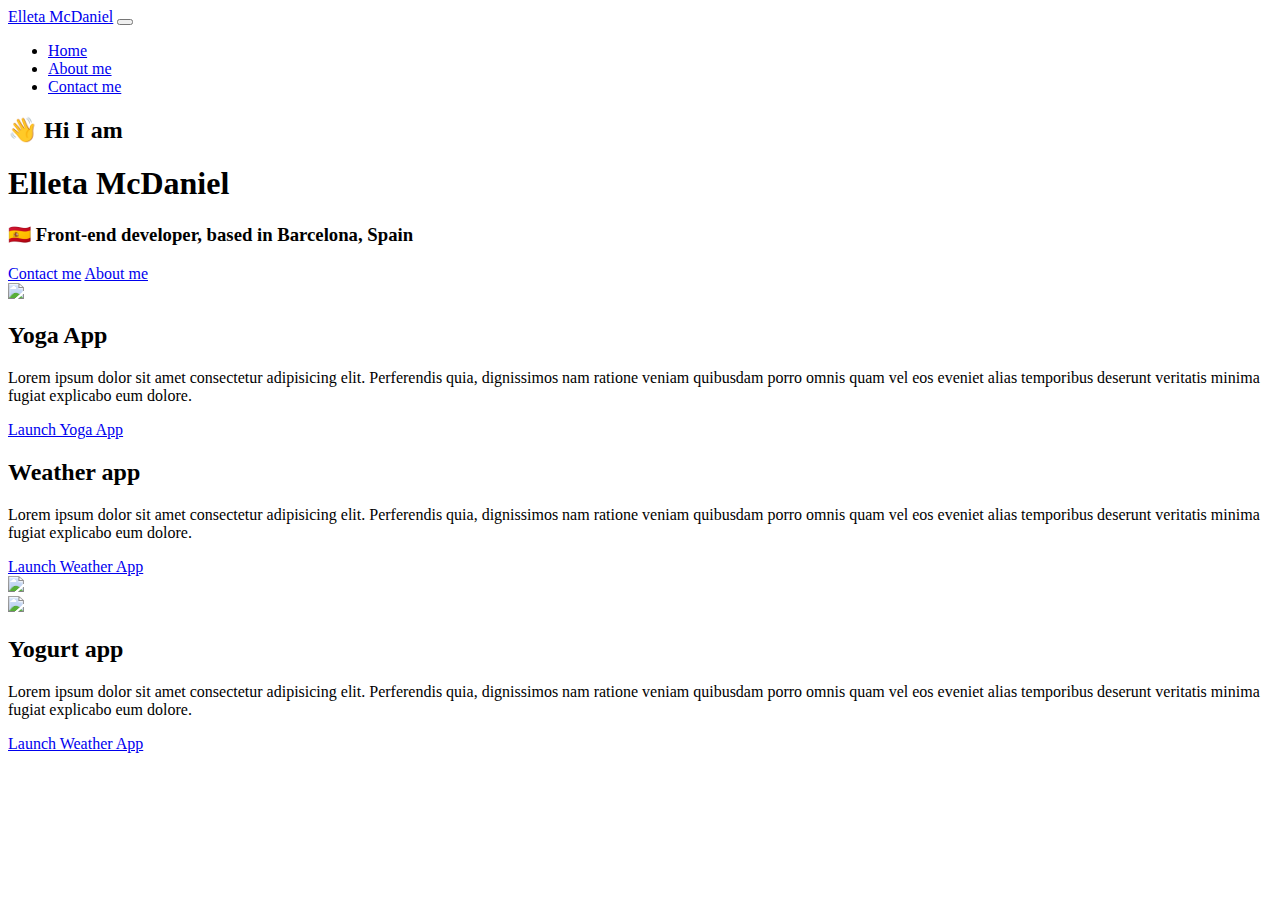
==== index.html @ 6b98476c "week3 project-struture upload" ====
<!DOCTYPE html>
<html lang="en">

<head>
    <meta charset="UTF-8" />
    <meta http-equiv="X-UA-Compatible" content="IE=edge" />
    <meta name="viewport" content="width=device-width, initial-scale=1.0" />
    <title>Elleta McDaniel</title>
<link rel="stylesheet" href="/css/styles.css">
    <link href="https://cdn.jsdelivr.net/npm/bootstrap@5.0.0-beta2/dist/css/bootstrap.min.css" rel="stylesheet"
        integrity="sha384-BmbxuPwQa2lc/FVzBcNJ7UAyJxM6wuqIj61tLrc4wSX0szH/Ev+nYRRuWlolflfl" crossorigin="anonymous" />
    <script src="https://cdn.jsdelivr.net/npm/bootstrap@5.0.0-beta2/dist/js/bootstrap.bundle.min.js"
        integrity="sha384-b5kHyXgcpbZJO/tY9Ul7kGkf1S0CWuKcCD38l8YkeH8z8QjE0GmW1gYU5S9FOnJ0"
        crossorigin="anonymous"></script>
</head>

<body>
    <nav class="navbar navbar-expand-lg navbar-light bg-light fixed-top">
        <div class="container">
            <a class="navbar-brand" href="index.html">Elleta McDaniel</a>
            <button class="navbar-toggler" type="button" data-bs-toggle="collapse" data-bs-target="#navbarNav"
                aria-controls="navbarNav" aria-expanded="false" aria-label="Toggle navigation">
                <span class="navbar-toggler-icon"></span>
            </button>
            <div class="collapse navbar-collapse" id="navbarNav">
                <ul class="navbar-nav">
                    <li class="nav-item">
                        <a class="nav-link active" aria-current="page" href="index.html">Home</a>
                    </li>
                    <li class="nav-item">
                        <a class="nav-link" href="about.html">About me</a>
                    </li>
                    <li class="nav-item">
                        <a class="nav-link" href="about.html#contact">Contact me</a>
                    </li>
                </ul>
            </div>
        </div>
    </nav>
    <h2 class="text-center">👋 Hi I am</h2>
    <h1 class="text-center">Elleta McDaniel</h1>
    <h3 class="text-center">
        🇪🇸 Front-end developer, based in Barcelona, Spain
    </h3>
    <div class="navigation-links mb-5">
        <a href="about.html#contact" class="primary-link">Contact me</a>
        <a href="about.html" class="secondary-link">About me</a>
    </div>

    <div class="container">
        <div class="row">
            <div class="col-6">
                <img src="images/yoga.png" class="img-fluid rounded" />
            </div>
            <div class="col-6">
                <h2 class="mb-3">Yoga App</h2>
                <p>
                    Lorem ipsum dolor sit amet consectetur adipisicing elit. Perferendis
                    quia, dignissimos nam ratione veniam quibusdam porro omnis quam vel
                    eos eveniet alias temporibus deserunt veritatis minima fugiat
                    explicabo eum dolore.
                </p>
                <div class="mt-5">
                    <a href="#" class="primary-link">Launch Yoga App</a>
                </div>
            </div>
        </div>
        <div class="row mt-5">
            <div class="col-6">
                <h2 class="mb-3">Weather app</h2>
                <p>
                    Lorem ipsum dolor sit amet consectetur adipisicing elit. Perferendis
                    quia, dignissimos nam ratione veniam quibusdam porro omnis quam vel
                    eos eveniet alias temporibus deserunt veritatis minima fugiat
                    explicabo eum dolore.
                </p>
                <div class="mt-5">
                    <a href="#" class="primary-link">Launch Weather App</a>
                </div>
            </div>
            <div class="col-6">
                <img src="images/weather.png" class="img-fluid rounded" />
            </div>
        </div>
        <div class="row mt-5">
            <div class="col-6">
                <img src="images/yogurt.png" class="img-fluid rounded" />
            </div>
            <div class="col-6">
                <h2 class="mb-3">Yogurt app</h2>
                <p>
                    Lorem ipsum dolor sit amet consectetur adipisicing elit. Perferendis
                    quia, dignissimos nam ratione veniam quibusdam porro omnis quam vel
                    eos eveniet alias temporibus deserunt veritatis minima fugiat
                    explicabo eum dolore.
                </p>
                <div class="mt-5">
                    <a href="#" class="primary-link">Launch Weather App</a>
                </div>
            </div>
        </div>
    </div>
</body>

</html>
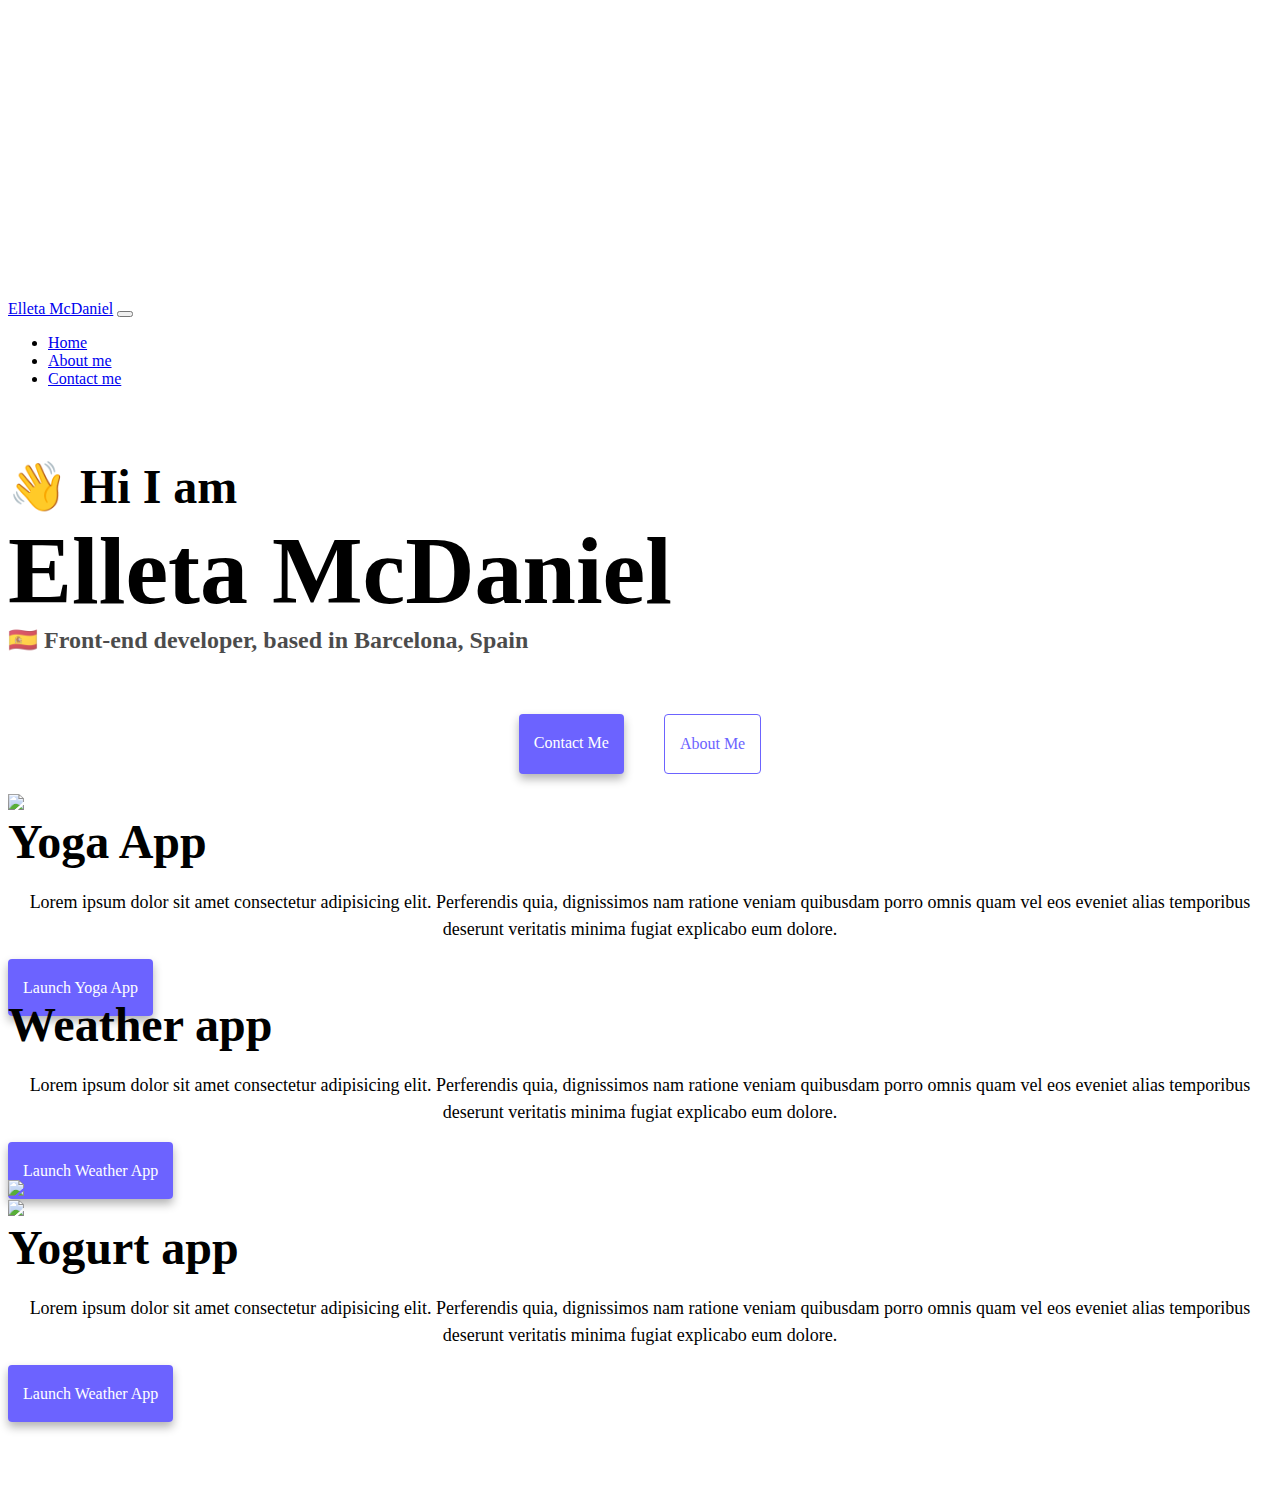
==== commit 223ca320: "bugs" ====
--- a/index.html
+++ b/index.html
@@ -5,19 +5,22 @@
     <meta charset="UTF-8" />
     <meta http-equiv="X-UA-Compatible" content="IE=edge" />
     <meta name="viewport" content="width=device-width, initial-scale=1.0" />
-    <title>Elleta McDaniel</title>
-<link rel="stylesheet" href="/css/styles.css">
+    <meta name="description"
+        content="Elleta McDaniel is a front-end developer based in Barcelona, check out her projects and contact her for job inquiries">
+    <title>Front-end Developer - Elleta McDaniel</title>
+
     <link href="https://cdn.jsdelivr.net/npm/bootstrap@5.0.0-beta2/dist/css/bootstrap.min.css" rel="stylesheet"
         integrity="sha384-BmbxuPwQa2lc/FVzBcNJ7UAyJxM6wuqIj61tLrc4wSX0szH/Ev+nYRRuWlolflfl" crossorigin="anonymous" />
     <script src="https://cdn.jsdelivr.net/npm/bootstrap@5.0.0-beta2/dist/js/bootstrap.bundle.min.js"
         integrity="sha384-b5kHyXgcpbZJO/tY9Ul7kGkf1S0CWuKcCD38l8YkeH8z8QjE0GmW1gYU5S9FOnJ0"
         crossorigin="anonymous"></script>
+        <link rel="stylesheet" href="css/styles.css" />
 </head>
 
 <body>
     <nav class="navbar navbar-expand-lg navbar-light bg-light fixed-top">
         <div class="container">
-            <a class="navbar-brand" href="index.html">Elleta McDaniel</a>
+            <a class="navbar-brand" href="/" title="homepage">Elleta McDaniel</a>
             <button class="navbar-toggler" type="button" data-bs-toggle="collapse" data-bs-target="#navbarNav"
                 aria-controls="navbarNav" aria-expanded="false" aria-label="Toggle navigation">
                 <span class="navbar-toggler-icon"></span>
@@ -37,14 +40,17 @@
             </div>
         </div>
     </nav>
+</br>
+</br>
+</br>
     <h2 class="text-center">👋 Hi I am</h2>
     <h1 class="text-center">Elleta McDaniel</h1>
     <h3 class="text-center">
         🇪🇸 Front-end developer, based in Barcelona, Spain
     </h3>
     <div class="navigation-links mb-5">
-        <a href="about.html#contact" class="primary-link">Contact me</a>
-        <a href="about.html" class="secondary-link">About me</a>
+        <a href="/about.html#contact" class="primary-link" title="Contact Elleta McDaniel" >Contact me</a>
+        <a href="/about.html" class="secondary-link" title="About Elleta McDaniel"  >About me</a>
     </div>
 
     <div class="container">
--- a/css/styles.css
+++ b/css/styles.css
@@ -0,0 +1,118 @@
+:root {
+  --primary-color: #6c63ff;
+  --secondary-color: #f5f2fe;
+  --box-shadow: 0 5px 10px rgba(0, 0, 0, 0.3);
+}
+
+body {
+  padding-top: 150px;
+  margin-top: 150px;
+  padding-bottom: 100px;
+}
+
+h1,
+h2,
+h3 {
+  margin: 0;
+}
+
+h1 {
+  font-size: 96px;
+}
+
+h2 {
+  font-size: 48px;
+}
+
+h3 {
+  font-size: 24px;
+  opacity: 0.7;
+}
+
+p {
+  padding: 20px;
+  border-radius: 4px;
+  font-size: 18px;
+  line-height: 1.5;
+  text-align: center;
+  margin-top: 0;
+  margin-bottom: 1rem;
+}
+
+.navigation-links {
+  display: flex;
+  margin-top: 40px;
+  justify-content: center;
+}
+
+.navigation-links a {
+  margin: 20px;
+  border-radius: 4px;
+  padding: 20px 15px;
+  text-decoration: none;
+  text-transform: capitalize;
+}
+
+.contact-link {
+  background: var(--primary-color);
+  box-shadow: var(--box-shadow);
+  color: white;
+}
+
+.about-link {
+  color: var(--primary-color);
+  border: 1px solid var(--primary-color);
+}
+.about-paragraphs {
+  margin: 30px 0;
+}
+
+.about-paragraphs p {
+  margin: 10px;
+}
+
+.homepage-link {
+  color: var(--primary-color);
+  text-align: center;
+  display: block;
+}
+
+.primary-link {
+  border-radius: 4px;
+  padding: 20px 15px;
+  text-decoration: none;
+  text-transform: capitalize;
+  background: var(--primary-color);
+  box-shadow: var(--box-shadow);
+  color: white;
+}
+
+.secondary-link {
+  border-radius: 4px;
+  padding: 20px 15px;
+  text-decoration: none;
+  text-transform: capitalize;
+  color: var(--primary-color);
+  border: 1px solid var(--primary-color);
+}
+
+.about-paragraphs {
+  display: flex;
+  margin: 30px 0;
+}
+
+.about-paragraphs p {
+  margin: 10px;
+}
+
+.email-link {
+  display: flex;
+  justify-content: center;
+  color: var(--primary-color);
+  font-size: 28px;
+  text-decoration: none;
+}
+
+.email-link:hover {
+  text-decoration: underline;
+}
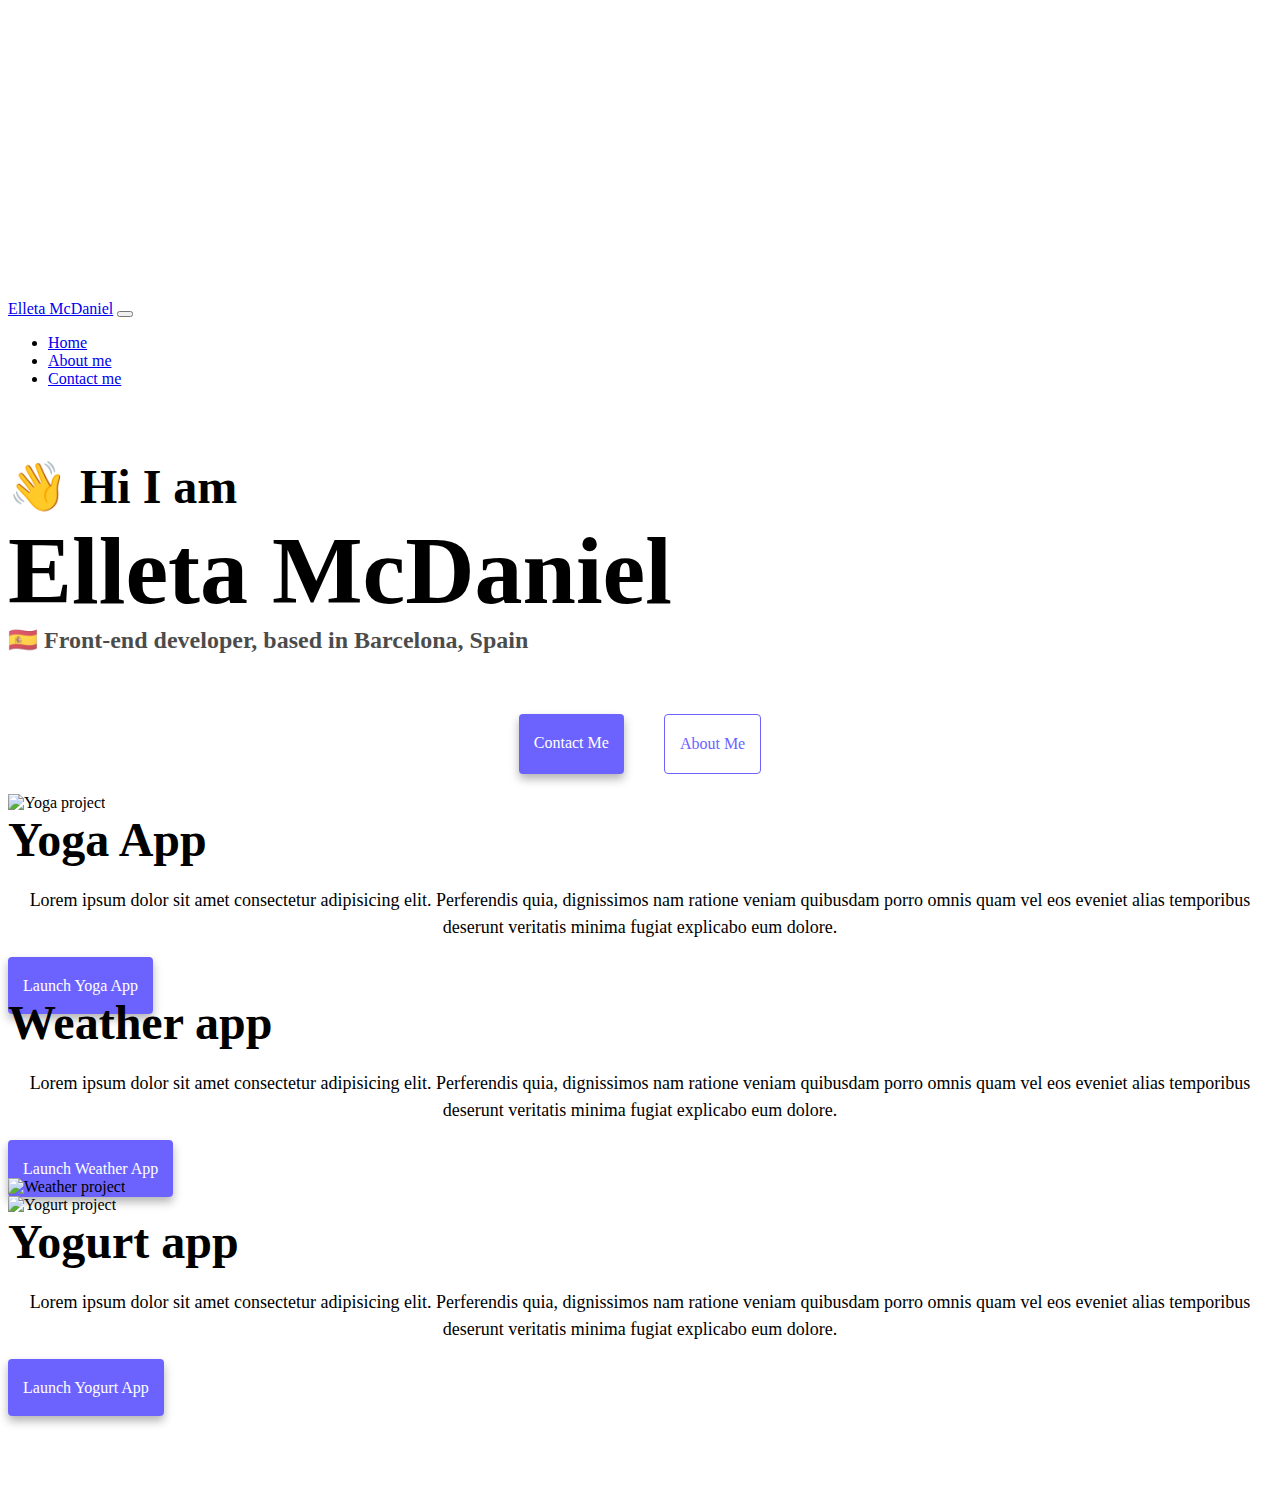
==== commit b1a24c9f: "SEO" ====
--- a/index.html
+++ b/index.html
@@ -31,10 +31,10 @@
                         <a class="nav-link active" aria-current="page" href="index.html">Home</a>
                     </li>
                     <li class="nav-item">
-                        <a class="nav-link" href="about.html">About me</a>
+                        <a class="nav-link" href="about.html"title="About Elleta McDaniel">About me</a>
                     </li>
                     <li class="nav-item">
-                        <a class="nav-link" href="about.html#contact">Contact me</a>
+                        <a class="nav-link" href="about.html#contact" title="Contact Elleta McDaniel">Contact me</a>
                     </li>
                 </ul>
             </div>
@@ -56,7 +56,7 @@
     <div class="container">
         <div class="row">
             <div class="col-6">
-                <img src="images/yoga.png" class="img-fluid rounded" />
+            <img src="/images/yoga.png" alt="Yoga project " class="img-fluid rounded d-none d-sm-block">
             </div>
             <div class="col-6">
                 <h2 class="mb-3">Yoga App</h2>
@@ -67,7 +67,7 @@
                     explicabo eum dolore.
                 </p>
                 <div class="mt-5">
-                    <a href="#" class="primary-link">Launch Yoga App</a>
+                    <a href="#" class="primary-link" title="Yoga Project">Launch Yoga App</a>
                 </div>
             </div>
         </div>
@@ -81,16 +81,16 @@
                     explicabo eum dolore.
                 </p>
                 <div class="mt-5">
-                    <a href="#" class="primary-link">Launch Weather App</a>
+                <a href="#" class="primary-link project-link" title="Weather project">Launch Weather App</a>
                 </div>
             </div>
             <div class="col-6">
-                <img src="images/weather.png" class="img-fluid rounded" />
+                <img src="/images/weather.png" class="img-fluid rounded d-none d-sm-block" alt="Weather project">
             </div>
         </div>
         <div class="row mt-5">
             <div class="col-6">
-                <img src="images/yogurt.png" class="img-fluid rounded" />
+            <img src="/images/yogurt.png" class="img-fluid rounded d-none d-sm-block" alt="Yogurt project">
             </div>
             <div class="col-6">
                 <h2 class="mb-3">Yogurt app</h2>
@@ -101,7 +101,7 @@
                     explicabo eum dolore.
                 </p>
                 <div class="mt-5">
-                    <a href="#" class="primary-link">Launch Weather App</a>
+                <a href="#" class="primary-link project-link" title="Weather project">Launch Yogurt App</a>
                 </div>
             </div>
         </div>
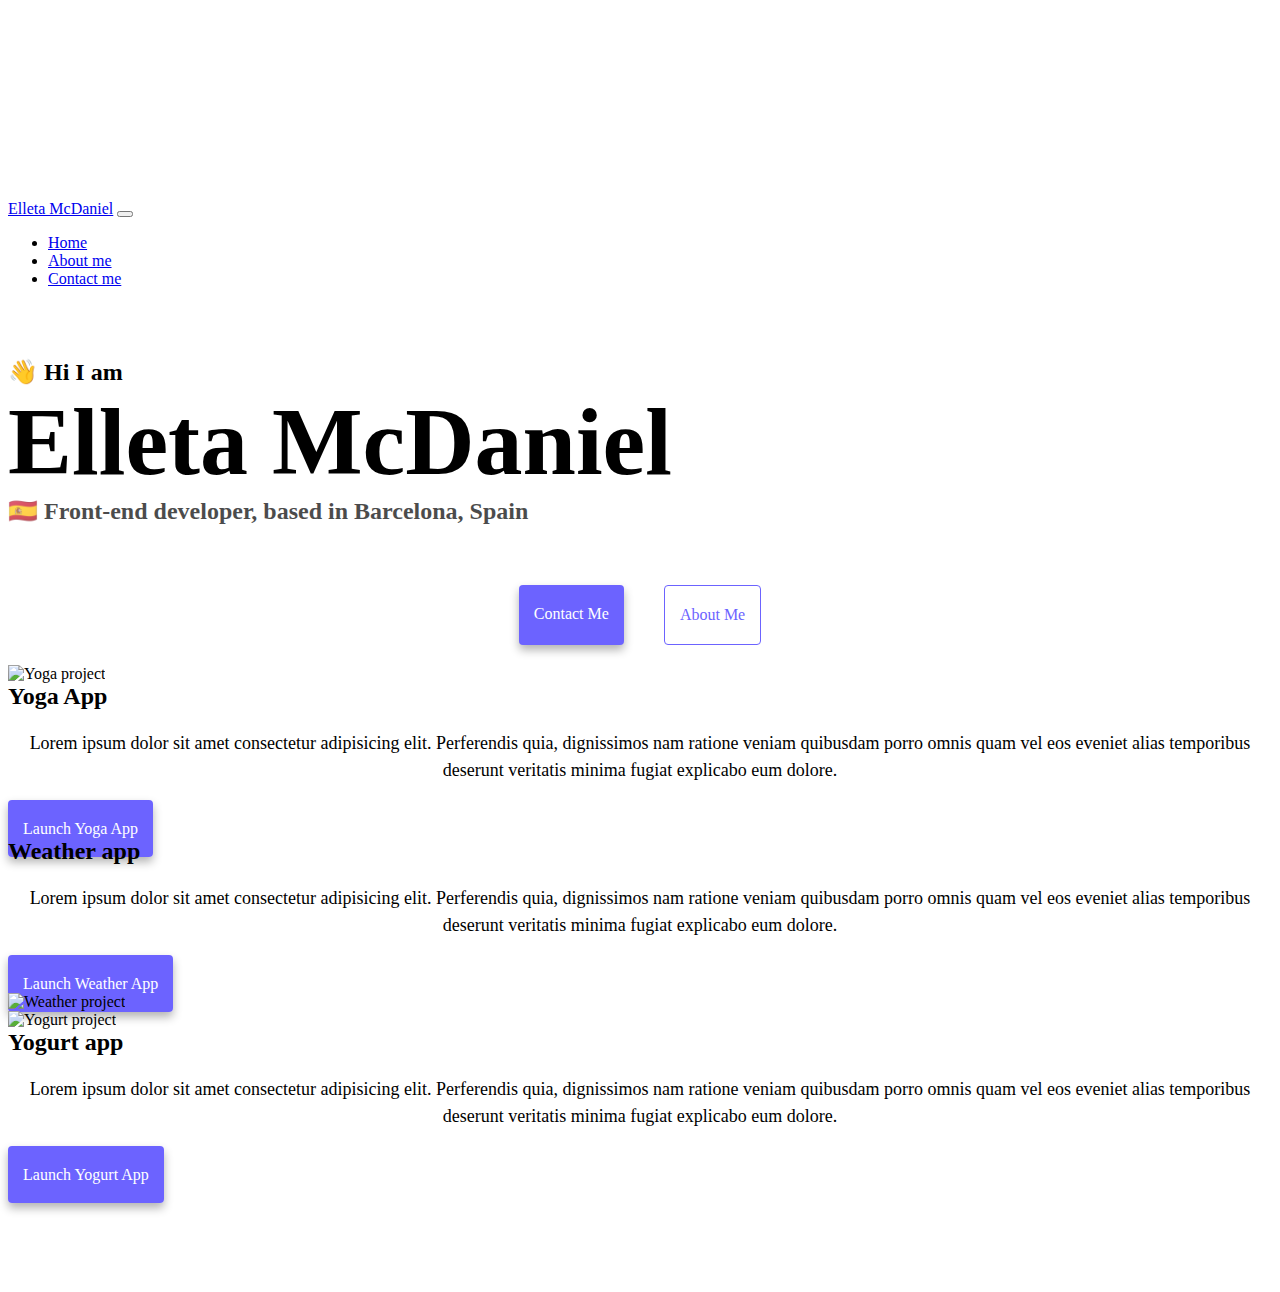
==== commit 051d9888: "responsive" ====
--- a/index.html
+++ b/index.html
@@ -20,7 +20,7 @@
 <body>
     <nav class="navbar navbar-expand-lg navbar-light bg-light fixed-top">
         <div class="container">
-            <a class="navbar-brand" href="/" title="homepage">Elleta McDaniel</a>
+            <a class="navbar-brand" href="index.html" title="homepage">Elleta McDaniel</a>
             <button class="navbar-toggler" type="button" data-bs-toggle="collapse" data-bs-target="#navbarNav"
                 aria-controls="navbarNav" aria-expanded="false" aria-label="Toggle navigation">
                 <span class="navbar-toggler-icon"></span>
@@ -49,14 +49,14 @@
         🇪🇸 Front-end developer, based in Barcelona, Spain
     </h3>
     <div class="navigation-links mb-5">
-        <a href="/about.html#contact" class="primary-link" title="Contact Elleta McDaniel" >Contact me</a>
-        <a href="/about.html" class="secondary-link" title="About Elleta McDaniel"  >About me</a>
+        <a href="about.html#contact" class="primary-link" title="Contact Elleta McDaniel" >Contact me</a>
+        <a href="about.html" class="secondary-link" title="About Elleta McDaniel">About me</a>
     </div>
 
     <div class="container">
         <div class="row">
             <div class="col-6">
-            <img src="/images/yoga.png" alt="Yoga project " class="img-fluid rounded d-none d-sm-block">
+            <img src="images/yoga.png" alt="Yoga project " class="img-fluid rounded d-none d-sm-block">
             </div>
             <div class="col-6">
                 <h2 class="mb-3">Yoga App</h2>
@@ -67,7 +67,7 @@
                     explicabo eum dolore.
                 </p>
                 <div class="mt-5">
-                    <a href="#" class="primary-link" title="Yoga Project">Launch Yoga App</a>
+                <a href="#" class="primary-link project-link" title="Yoga project">Launch Yoga App</a>
                 </div>
             </div>
         </div>
@@ -85,12 +85,12 @@
                 </div>
             </div>
             <div class="col-6">
-                <img src="/images/weather.png" class="img-fluid rounded d-none d-sm-block" alt="Weather project">
+                <img src="images/weather.png" class="img-fluid rounded d-none d-sm-block" alt="Weather project">
             </div>
         </div>
         <div class="row mt-5">
             <div class="col-6">
-            <img src="/images/yogurt.png" class="img-fluid rounded d-none d-sm-block" alt="Yogurt project">
+            <img src="images/yogurt.png" class="img-fluid rounded d-none d-sm-block" alt="Yogurt project">
             </div>
             <div class="col-6">
                 <h2 class="mb-3">Yogurt app</h2>
--- a/css/styles.css
+++ b/css/styles.css
@@ -5,8 +5,8 @@
 }
 
 body {
-  padding-top: 150px;
-  margin-top: 150px;
+  padding-top: 100px;
+  margin-top: 100px;
   padding-bottom: 100px;
 }
 
@@ -20,7 +20,7 @@
   font-size: 96px;
 }
 
-h2 {
+index.html h2 {
   font-size: 48px;
 }
 
@@ -116,3 +116,25 @@
 .email-link:hover {
   text-decoration: underline;
 }
+
+@media (max-width: 576px) {
+  h1 {
+    font-size: 48px;
+    line-height: 1.5;
+  }
+
+  h2 {
+    font-size: 32px;
+    text-align: center;
+  }
+
+  p {
+    text-align: center;
+  }
+
+  .project-link {
+    display: block;
+    text-align: center;
+    margin: 0 20px;
+  }
+}
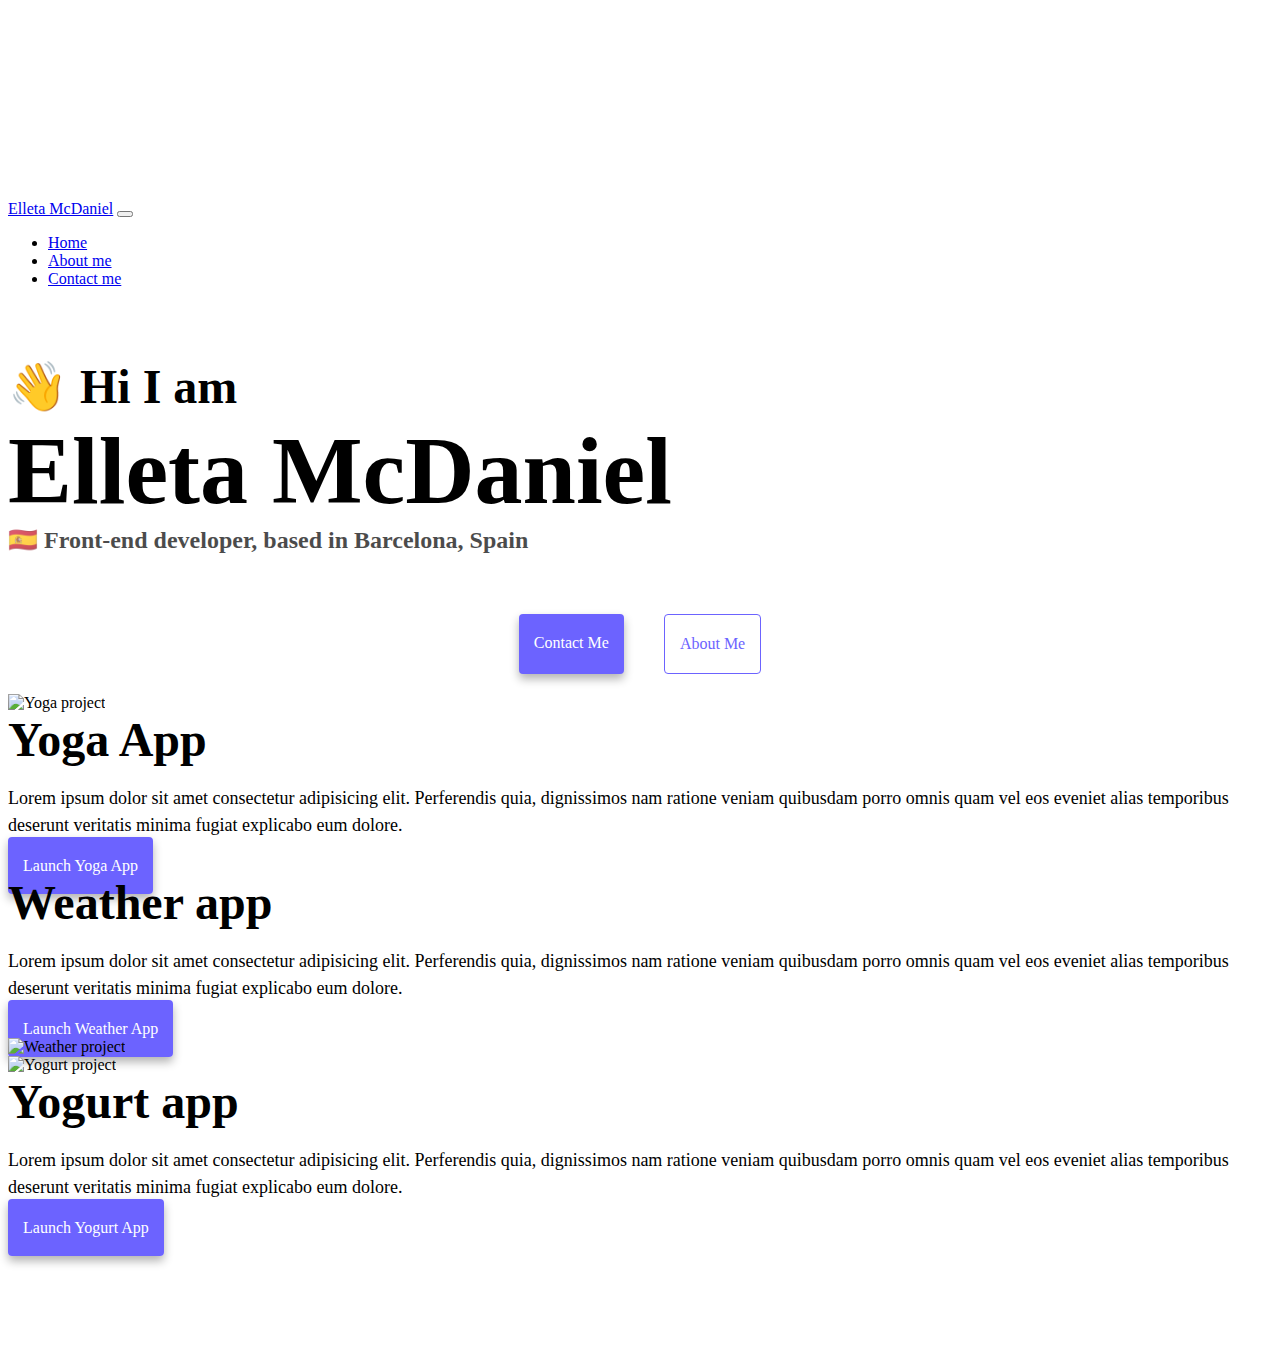
==== commit 49c0d3d4: "issues with text align" ====
--- a/index.html
+++ b/index.html
@@ -49,16 +49,25 @@
         🇪🇸 Front-end developer, based in Barcelona, Spain
     </h3>
     <div class="navigation-links mb-5">
-        <a href="about.html#contact" class="primary-link" title="Contact Elleta McDaniel" >Contact me</a>
-        <a href="about.html" class="secondary-link" title="About Elleta McDaniel">About me</a>
+        <a href="about.html#contact" 
+        class="primary-link" 
+        title="Contact Elleta McDaniel" 
+        >Contact me</a>
+
+        <a href="about.html" 
+        class="secondary-link" 
+        title="About Elleta McDaniel"
+        >About me</a>
     </div>
 
     <div class="container">
         <div class="row">
-            <div class="col-6">
-            <img src="images/yoga.png" alt="Yoga project " class="img-fluid rounded d-none d-sm-block">
+            <div class="col-sm-6">
+            <img src="images/yoga.png" 
+            alt="Yoga project " 
+            class="img-fluid rounded d-none d-sm-block">
             </div>
-            <div class="col-6">
+            <div class="col-sm-6">
                 <h2 class="mb-3">Yoga App</h2>
                 <p>
                     Lorem ipsum dolor sit amet consectetur adipisicing elit. Perferendis
@@ -67,12 +76,13 @@
                     explicabo eum dolore.
                 </p>
                 <div class="mt-5">
-                <a href="#" class="primary-link project-link" title="Yoga project">Launch Yoga App</a>
+                <a href="#" class="primary-link project-link" title="Yoga project"
+                >Launch Yoga App</a>
                 </div>
             </div>
         </div>
         <div class="row mt-5">
-            <div class="col-6">
+            <div class="col-sm-6">
                 <h2 class="mb-3">Weather app</h2>
                 <p>
                     Lorem ipsum dolor sit amet consectetur adipisicing elit. Perferendis
@@ -84,15 +94,15 @@
                 <a href="#" class="primary-link project-link" title="Weather project">Launch Weather App</a>
                 </div>
             </div>
-            <div class="col-6">
+            <div class="col-sm-6">
                 <img src="images/weather.png" class="img-fluid rounded d-none d-sm-block" alt="Weather project">
             </div>
         </div>
         <div class="row mt-5">
-            <div class="col-6">
+            <div class="col-sm-6">
             <img src="images/yogurt.png" class="img-fluid rounded d-none d-sm-block" alt="Yogurt project">
             </div>
-            <div class="col-6">
+            <div class="col-sm-6">
                 <h2 class="mb-3">Yogurt app</h2>
                 <p>
                     Lorem ipsum dolor sit amet consectetur adipisicing elit. Perferendis
--- a/css/styles.css
+++ b/css/styles.css
@@ -20,7 +20,7 @@
   font-size: 96px;
 }
 
-index.html h2 {
+h2 {
   font-size: 48px;
 }
 
@@ -30,13 +30,8 @@
 }
 
 p {
-  padding: 20px;
-  border-radius: 4px;
   font-size: 18px;
   line-height: 1.5;
-  text-align: center;
-  margin-top: 0;
-  margin-bottom: 1rem;
 }
 
 .navigation-links {
@@ -47,34 +42,6 @@
 
 .navigation-links a {
   margin: 20px;
-  border-radius: 4px;
-  padding: 20px 15px;
-  text-decoration: none;
-  text-transform: capitalize;
-}
-
-.contact-link {
-  background: var(--primary-color);
-  box-shadow: var(--box-shadow);
-  color: white;
-}
-
-.about-link {
-  color: var(--primary-color);
-  border: 1px solid var(--primary-color);
-}
-.about-paragraphs {
-  margin: 30px 0;
-}
-
-.about-paragraphs p {
-  margin: 10px;
-}
-
-.homepage-link {
-  color: var(--primary-color);
-  text-align: center;
-  display: block;
 }
 
 .primary-link {
@@ -87,6 +54,10 @@
   color: white;
 }
 
+.primary-link:hover {
+  color: white;
+}
+
 .secondary-link {
   border-radius: 4px;
   padding: 20px 15px;
@@ -96,8 +67,13 @@
   border: 1px solid var(--primary-color);
 }
 
+.homepage-link {
+  color: var(--primary-color);
+  text-align: center;
+  display: block;
+}
+
 .about-paragraphs {
-  display: flex;
   margin: 30px 0;
 }
 
